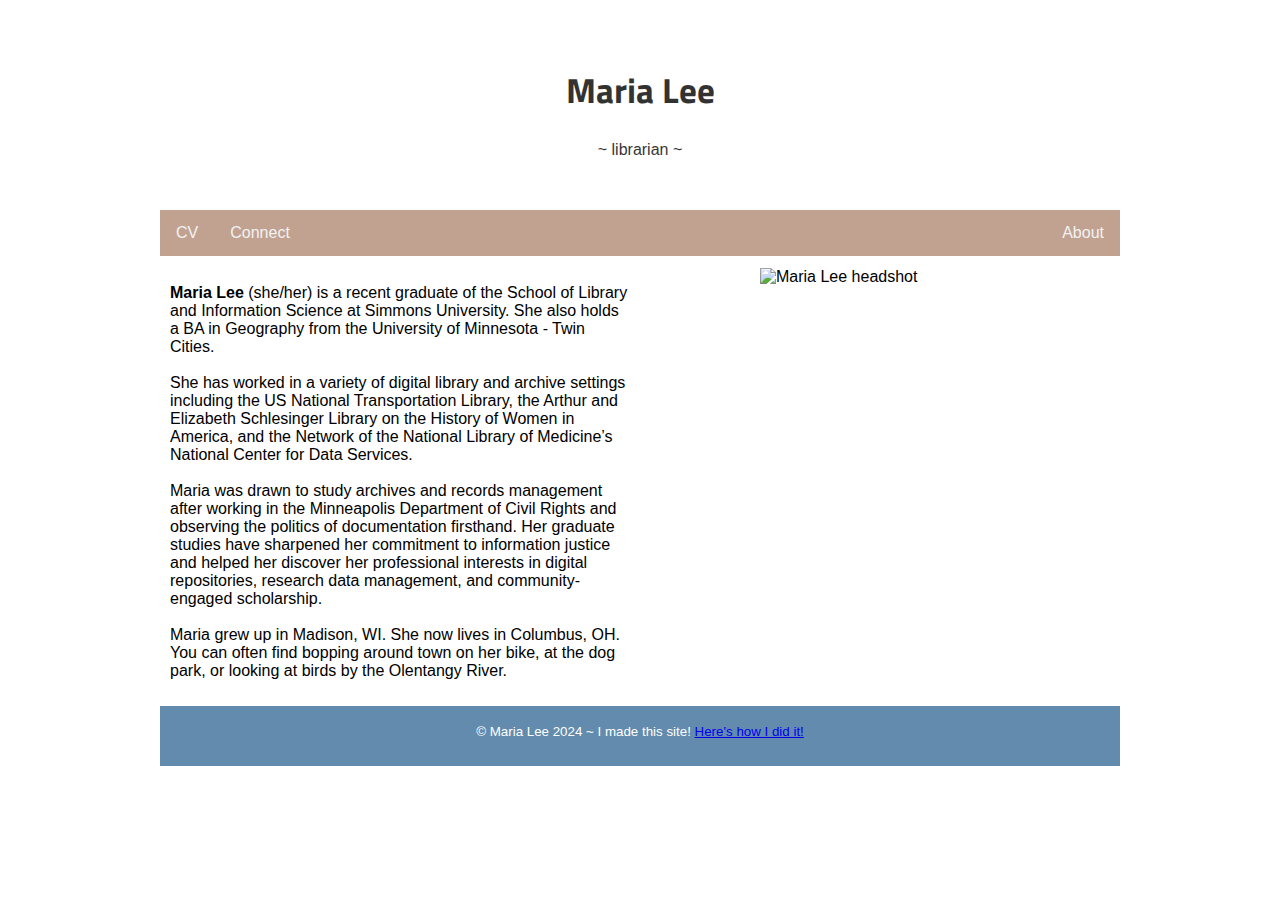
==== index.html @ 6f3daeb3 "Add files via upload" ====
<!DOCTYPE html>
<html lang="en">
<head>
<meta name="description" content="Maria Lee is a information professional.">
<meta name="author" conent="Maria Lee">
<meta charset="utf-8" />
<meta name="viewport" content="width=device-width, initial-scale=1">
<link rel="stylesheet" type="text/css" href="style.css"/>
<link rel="preconnect" href="https://fonts.googleapis.com">
<link rel="preconnect" href="https://fonts.gstatic.com" crossorigin>
<link href="https://fonts.googleapis.com/css2?family=Fascinate+Inline&family=Titillium+Web&display=swap" rel="stylesheet"> 
<title>Maria Lee</title>
</head>

<body>

<div class="main">

  <div class="header">
    <div class="highlight">
    <h1>Maria Lee</h1>
    <p>~ librarian ~</p>
    </div>
  </div>
  
  <div class="topnav">
    <a href="https://libraryleemaria.github.io/assets/MariaLee.CV.pdf">CV</a>
    <a href="connect.html">Connect</a>
    <a href="index.html" style="float:right">About</a>
  </div>

<div class="row">
<div class="leftcolumn">
<div class="card">
<p>
<b>Maria Lee</b> (she/her) is a recent graduate of the School of Library and Information Science at Simmons University. She also holds a BA in Geography from the University of Minnesota - Twin Cities.
<br>
<br>She has worked in a variety of digital library and archive settings including the US National Transportation Library, the Arthur and Elizabeth Schlesinger Library on the History of Women in America, and the Network of the National Library of Medicine’s National Center for Data Services.
<br>
<br>
Maria was drawn to study archives and records management after working in the Minneapolis Department of Civil Rights and observing the politics of documentation firsthand. Her graduate studies have sharpened her commitment to information justice and helped her discover her professional interests in digital repositories, research data management, and community-engaged scholarship.
<br>
<br>
 Maria grew up in Madison, WI. She now lives in Columbus, OH. You can often find bopping around town on her bike, at the dog park, or looking at birds by the Olentangy River.
</p>

</div>
</div>
<div class="rightcolumn">
<div class="card">
<div id="headshot">
  <img src="assets/maria2019.jpg" alt="Maria Lee headshot" style="width:15em">
</div>
</div>
</div>
</div>

<footer>
  <div>
    <p>&copy; Maria Lee 2024 ~ I made this site! <a href = "aboutsite.html">Here's how I did it!</a></p>
  </div>
</footer> 

</div> <!-- end main -->

</body>
</html>
---- style.css ----
/*Stylesheet for personal website*/

body{
  min-height: 100vh;
  margin:0;
  font-family: 'Open Sans', sans-serif;
}

h1{
  font-family: 'Fascinate Inline', system-ui;
  font-family: 'Titillium Web', sans-serif;
}

h2{
  font-family: 'Open Sans', sans-serif;
}

p{
  font-family: 'Open Sans', sans-serif;
}

/* Header/Title */
.header {
  padding: 30px;
  text-align: center;
  background-image: url(assets/tilegreen.png);
}

.highlight {
  background-color: white;
  opacity: 80%;
  padding: 5px 5px;
  min-width: 100 px
}

.highlight h1{
  text-align: center;
  color: black;
  opacity: 100%;
  font-size: 35px;
}

.highlight p{
  text-align: center;
  color: black;
  opacity: 100%;
}
/* Style the top navigation bar */
.topnav {
  overflow: hidden;
  background-color: #C1A291;
}

/* Style the topnav links */
.topnav a {
  float: left;
  display: block;
  color: #f2f2f2;
  text-align: center;
  padding: 14px 16px;
  text-decoration: none;
}

/* Change color on hover */
.topnav a:hover {
  background-color: #C1A291;
  color: black;
}

.main{
    width: 75%;
    padding: 5px 35px 5px 35px;
    margin:auto;}

.box{
  width: auto;
  background-color: #D3B985;
  padding: 5px 15px 15px 15px;
  margin-bottom: 2em;
}

#bessie{
  display: flex;
  justify-content: center;
}

#headshot{
  display: flex;
  justify-content: center;
}

/* Create two unequal columns that floats next to each other */
/* Left column */

.row{
  align-items: center;
}

.leftcolumn {   
  float: left;
  width: 50%;
}

/* Right column */
.rightcolumn {
  float: right;
  width: 50%;
}

.card {
  background-color: white;
  padding: 10px;
  margin-top: 2px;
}

.row::after {
  content: "";
  display: table;
  clear: both;
}

footer{ 
  min-height:50px;
  padding: 5px 35px 5px 35px;
  background:#628BAD; 
  text-align: center;
  text-decoration: white;
  }

footer p{
  font-family: 'Open Sans', sans-serif;
  color: white;
  font-size: smaller;
}

@media screen and (max-width: 900px) {
  .leftcolumn, .rightcolumn {
      width: 100%;
      padding: 0;
  }
}
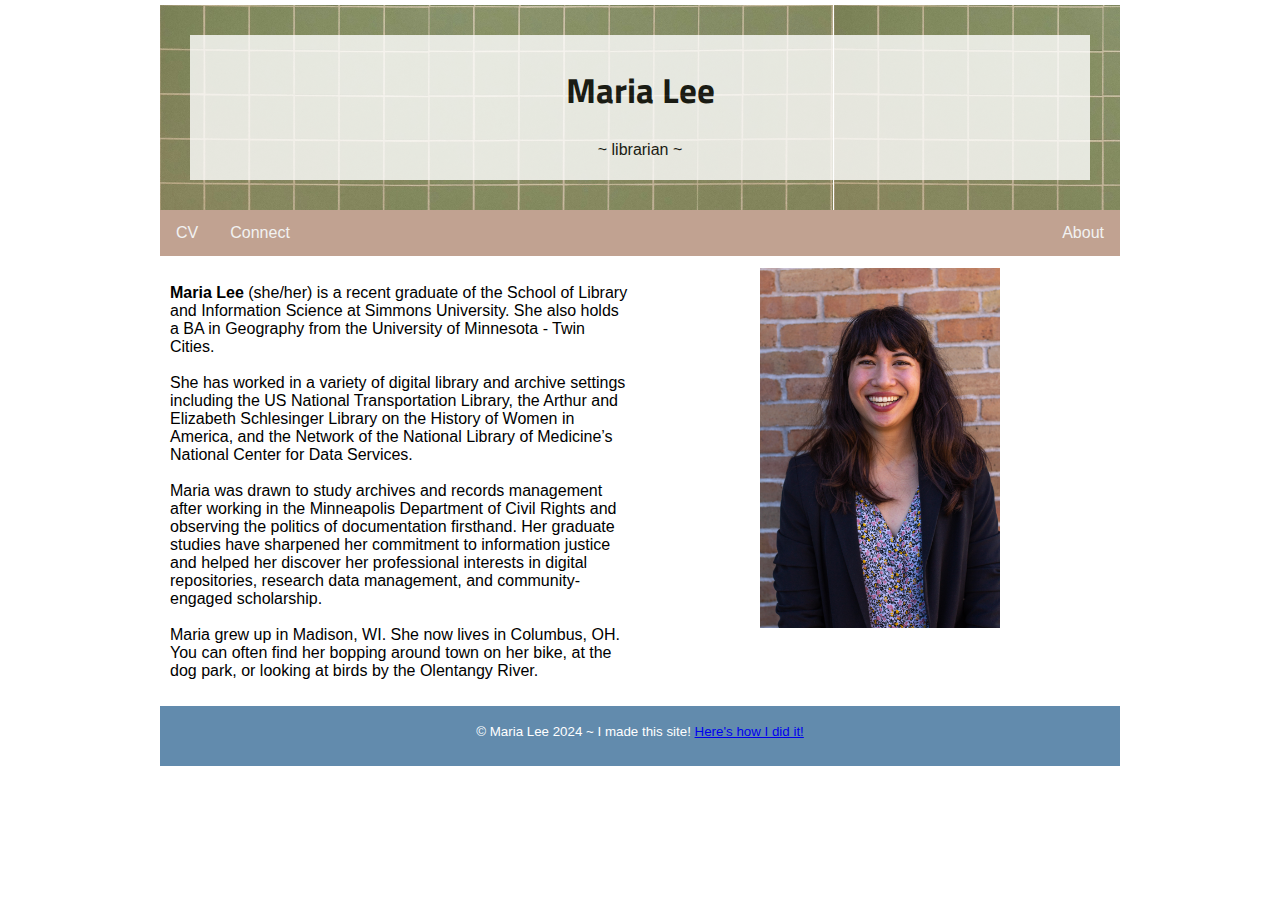
==== commit 114e6ed6: "fixed typeo in index.html" ====
--- a/index.html
+++ b/index.html
@@ -41,7 +41,7 @@
 Maria was drawn to study archives and records management after working in the Minneapolis Department of Civil Rights and observing the politics of documentation firsthand. Her graduate studies have sharpened her commitment to information justice and helped her discover her professional interests in digital repositories, research data management, and community-engaged scholarship.
 <br>
 <br>
- Maria grew up in Madison, WI. She now lives in Columbus, OH. You can often find bopping around town on her bike, at the dog park, or looking at birds by the Olentangy River.
+ Maria grew up in Madison, WI. She now lives in Columbus, OH. You can often find her bopping around town on her bike, at the dog park, or looking at birds by the Olentangy River.
 </p>
 
 </div>
@@ -64,4 +64,4 @@
 </div> <!-- end main -->
 
 </body>
-</html>+</html>
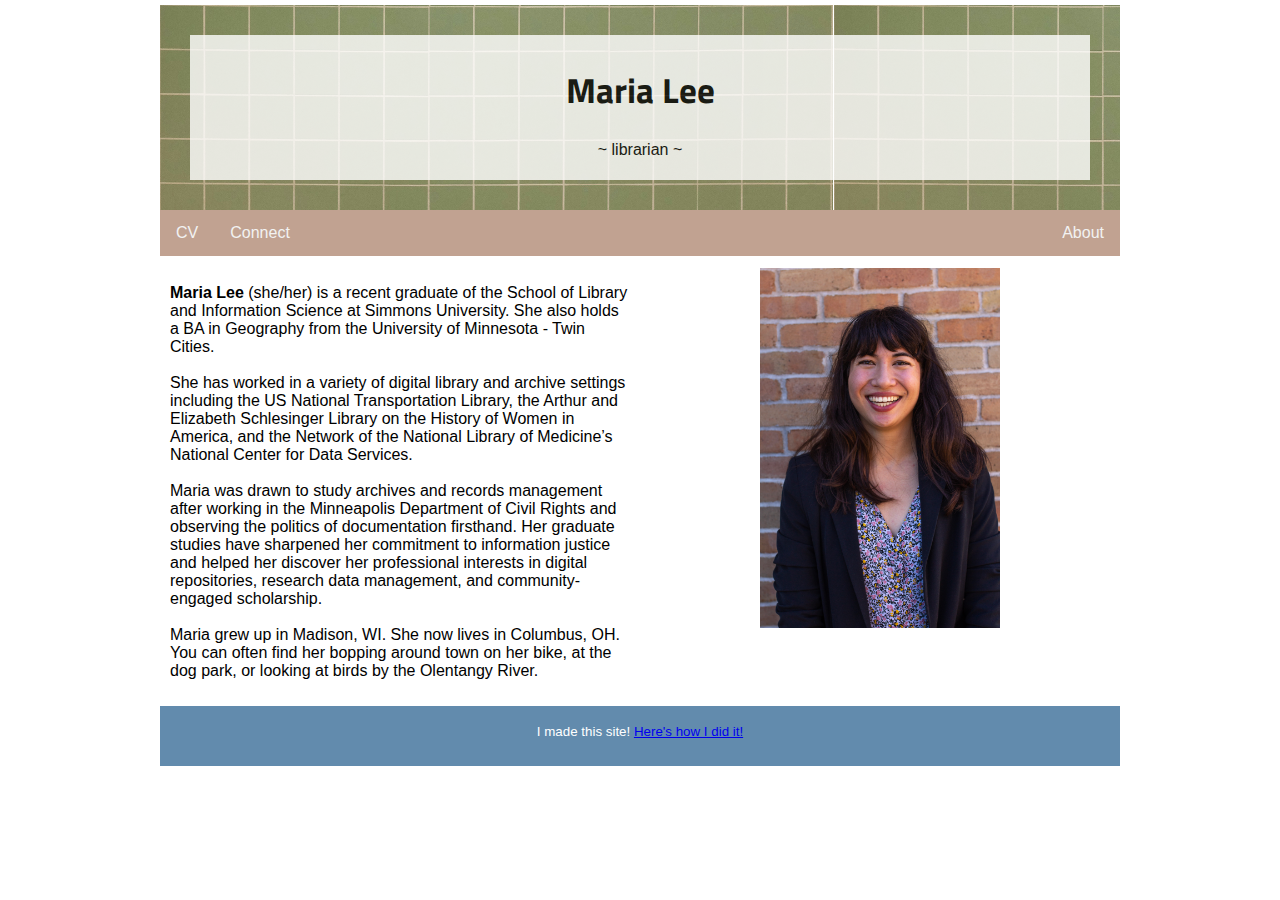
==== commit cfa08e2d: "Update index.html" ====
--- a/index.html
+++ b/index.html
@@ -57,7 +57,7 @@
 
 <footer>
   <div>
-    <p>&copy; Maria Lee 2024 ~ I made this site! <a href = "aboutsite.html">Here's how I did it!</a></p>
+    <p>I made this site! <a href = "aboutsite.html">Here's how I did it!</a></p>
   </div>
 </footer> 
 
